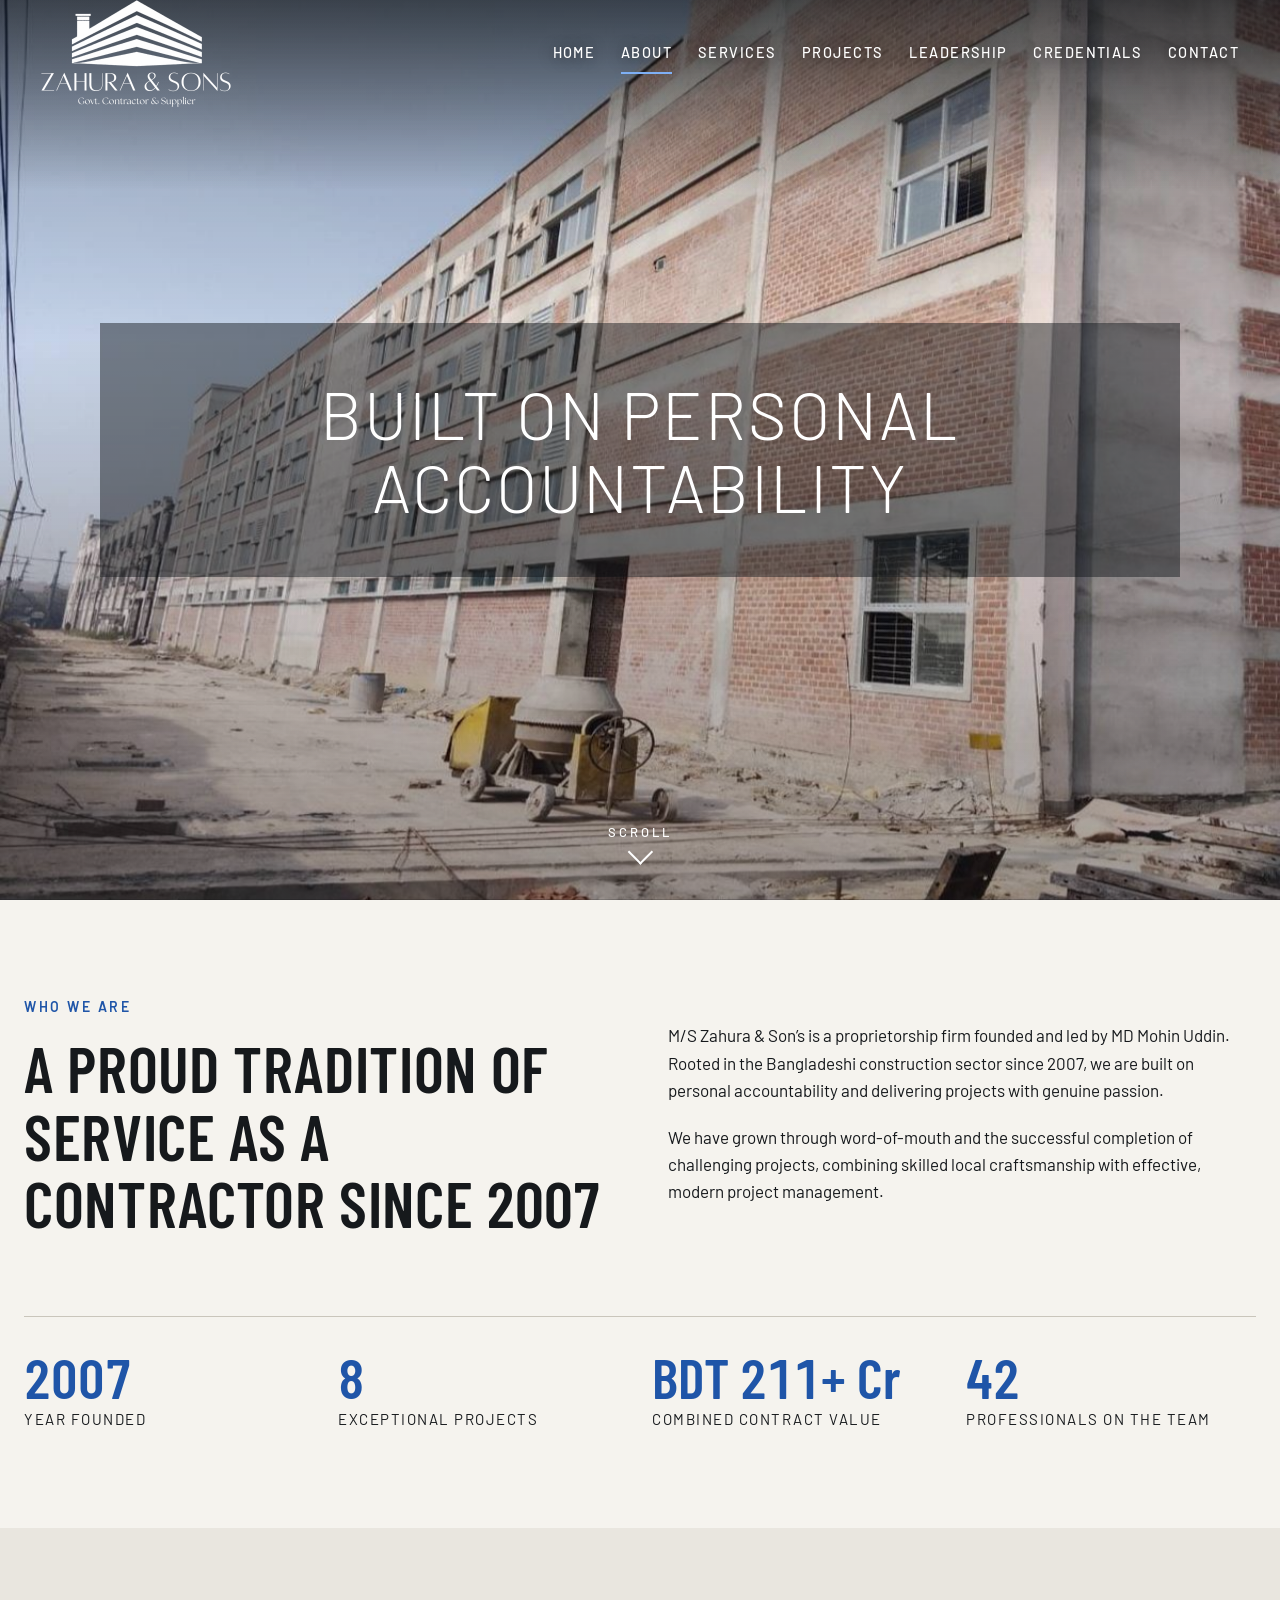
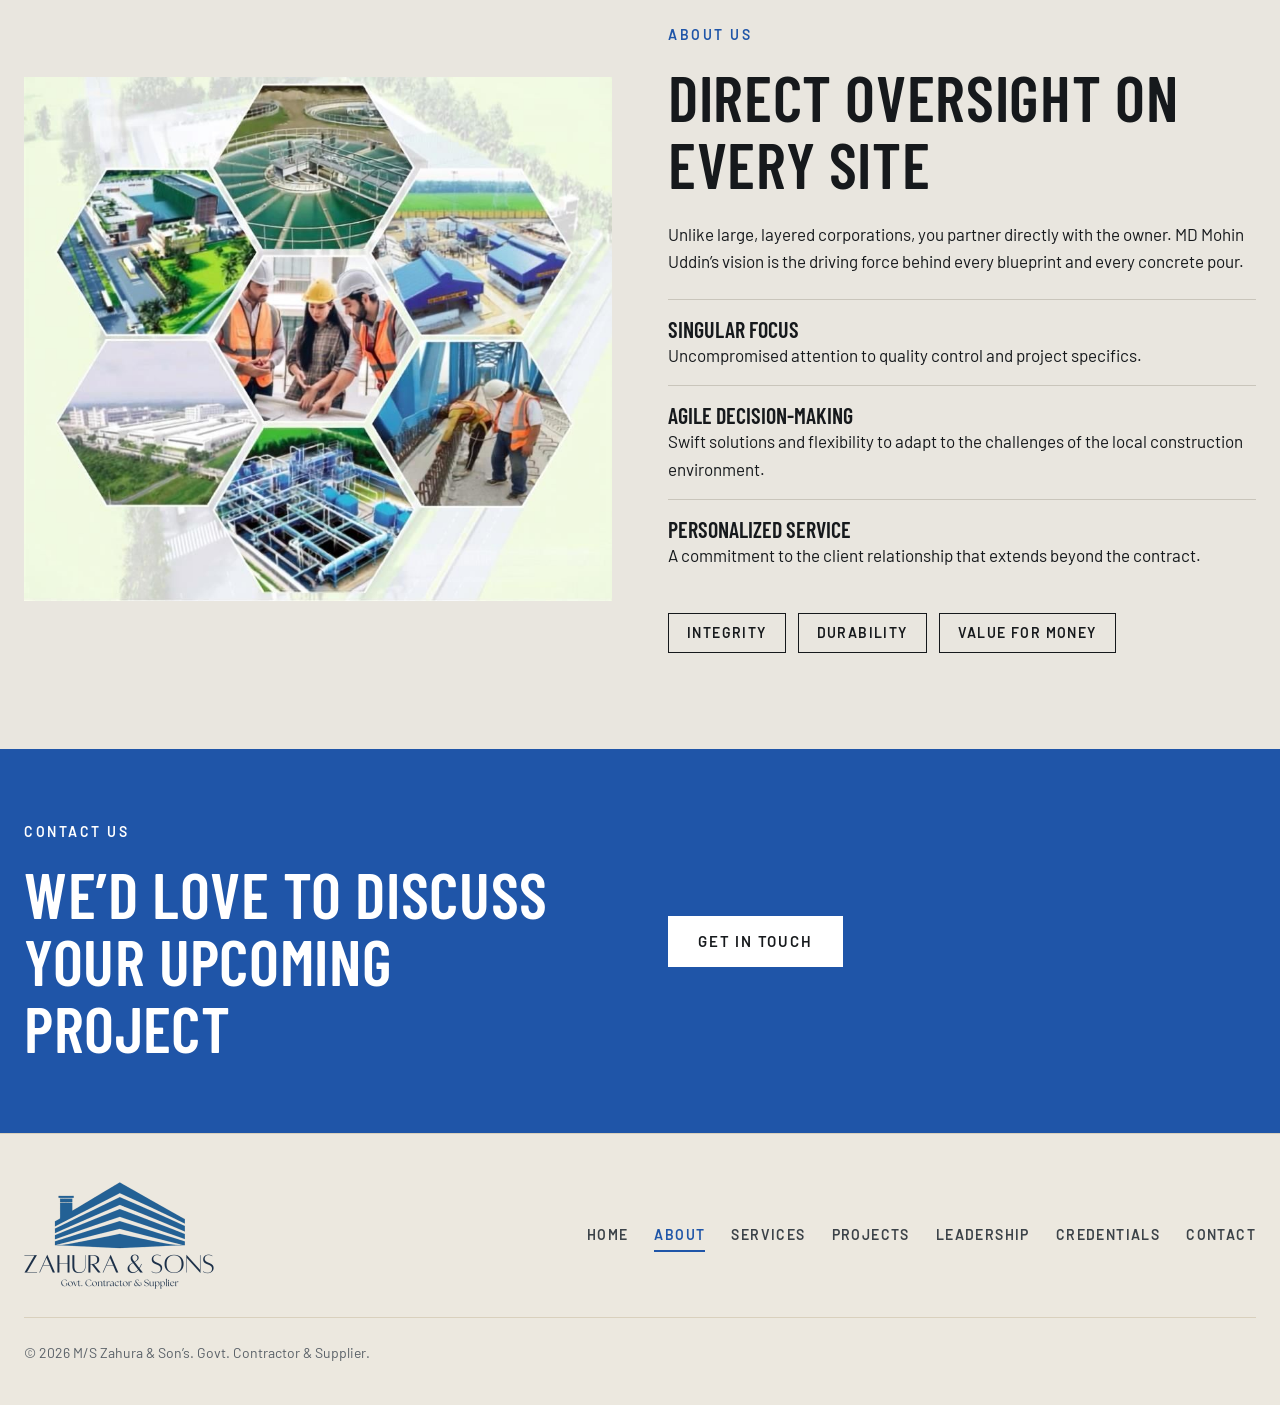
==== about.html @ 0e196f3f "All the files of Zahura & Sons Unchanged main" ====
<!doctype html>
<html lang="en">
<head>
<meta charset="utf-8">
<meta name="viewport" content="width=device-width, initial-scale=1, viewport-fit=cover">
<title>About — M/S Zahura &amp; Son’s</title>
<meta name="description" content="Our story: a proprietorship firm led by MD Mohin Uddin, with direct oversight on every site since 2007.">
<meta name="theme-color" content="#f5f3ee">
<meta property="og:title" content="About — M/S Zahura &amp; Son’s">
<meta property="og:description" content="Our story: a proprietorship firm led by MD Mohin Uddin, with direct oversight on every site since 2007.">
<meta property="og:type" content="website">
<link rel="icon" type="image/png" href="images/favicon.png">
<link rel="apple-touch-icon" href="images/apple-touch-icon.png">
<link rel="preconnect" href="https://fonts.googleapis.com">
<link rel="preconnect" href="https://fonts.gstatic.com" crossorigin>
<link rel="stylesheet" href="https://fonts.googleapis.com/css2?family=Barlow+Condensed:wght@500;600&amp;family=Barlow:wght@300;400;500;600&amp;display=swap">
<link rel="preload" as="image" href="images/projects/trendy-textiles-14.jpg" fetchpriority="high">
<link rel="stylesheet" href="css/styles.css?v=20261030">
</head>
<body>
<a class="skip" href="#main">Skip to content</a>
<header class="site-header top" id="top"><div class="bar">
<a class="brand" href="index.html" aria-label="M/S Zahura &amp; Sons, Govt. Contractor &amp; Supplier: home"><img class="logo-stack" src="images/logo-stacked.png" width="760" height="428" alt="M/S Zahura &amp; Sons, Govt. Contractor &amp; Supplier"><img class="logo-wide" src="images/logo-horizontal.png" width="1100" height="103" alt="M/S Zahura &amp; Sons, Govt. Contractor &amp; Supplier"></a>
<button class="menu" type="button" aria-expanded="false" aria-controls="site-nav" aria-label="Open menu"><span class="bars" aria-hidden="true"><i></i><i></i><i></i></span></button>
<nav class="links" id="site-nav" aria-label="Main"><a href="index.html">Home</a><a href="about.html" class="on" aria-current="page">About</a><a href="services.html">Services</a><a href="projects.html">Projects</a><a href="leadership.html">Leadership</a><a href="credentials.html">Credentials</a><a href="contact.html">Contact</a></nav>
</div></header>
<section class="hero" aria-label="Built on personal accountability">
<div class="hero-bg"><img src="images/projects/trendy-textiles-14.jpg" width="1200" height="1095" alt="Brick factory building built by Zahura &amp; Son’s under a clear sky" fetchpriority="high" decoding="async" style="--pos:50% 38%;--pos-m:72% 40%"></div>
<div class="hero-in"><h1 class="hero-t">Built on personal accountability</h1></div>
<a class="hero-scroll" href="#main">Scroll</a>
</section>
<main id="main"><section class="sec" id="intro"><div class="w"><div class="two"><div><p class="eye">Who we are</p><h2>A proud tradition of service as a contractor since 2007</h2></div><div><p>M/S Zahura &amp; Son’s is a proprietorship firm founded and led by MD Mohin Uddin. Rooted in the Bangladeshi construction sector since 2007, we are built on personal accountability and delivering projects with genuine passion.</p><p class="mt20">We have grown through word-of-mouth and the successful completion of challenging projects, combining skilled local craftsmanship with effective, modern project management.</p></div></div>
<div class="stats"><div><strong>2007</strong><span>Year founded</span></div><div><strong>8</strong><span>Exceptional projects</span></div><div><strong>BDT 222+ Cr</strong><span>Combined contract value</span></div><div><strong>44</strong><span>Professionals on the team</span></div></div></div></section><section class="sec alt about" id="about"><div class="w"><div class="two"><img src="images/about.jpg" alt="Collage of industrial project sites and site engineers"><div><p class="eye">About us</p><h2>Direct oversight on every site</h2><p>Unlike large, layered corporations, you partner directly with the owner. MD Mohin Uddin’s vision is the driving force behind every blueprint and every concrete pour.</p><div class="pts mt24"><p><b>Singular focus</b>Uncompromised attention to quality control and project specifics.</p><p><b>Agile decision-making</b>Swift solutions and flexibility to adapt to the challenges of the local construction environment.</p><p><b>Personalized service</b>A commitment to the client relationship that extends beyond the contract.</p></div><div class="vals"><span>Integrity</span><span>Durability</span><span>Value for money</span></div></div></div></div></section><section class="cta" id="cta"><div class="w"><div class="two"><div><p class="eye">Contact us</p><h2>We’d love to discuss your upcoming project</h2></div><div><a class="btn" href="contact.html">Get in touch</a></div></div></div></section></main>
<footer class="ft"><div class="w"><a class="brand" href="index.html" aria-label="M/S Zahura &amp; Sons: home"><img src="images/logo-stacked.png" width="760" height="428" alt="M/S Zahura &amp; Sons, Govt. Contractor &amp; Supplier" loading="lazy" decoding="async"></a><nav aria-label="Footer"><a href="index.html">Home</a><a href="about.html" class="on" aria-current="page">About</a><a href="services.html">Services</a><a href="projects.html">Projects</a><a href="leadership.html">Leadership</a><a href="credentials.html">Credentials</a><a href="contact.html">Contact</a></nav><span class="copy">© 2026 M/S Zahura &amp; Son’s. Govt. Contractor &amp; Supplier.</span></div></footer>
<script src="js/config.js?v=20261026" defer></script>
<script src="js/main.js?v=20261030" defer></script>
<script src="js/animate.js?v=20261026" defer></script>
</body>
</html>
---- css/styles.css ----
/* ==========================================================================
   M/S Zahura & Son's: stylesheet
   Sections: 1 Base · 2 Header & menu · 3 Full-screen hero · 4 Layout & type
             5 Photo mosaic · 6 Projects · 7 People & credentials · 8 Forms
             9 Footer · 10 Lightbox & extras · 11 Motion · 12 Mobile
   ========================================================================== */

/* ---------- 1. Base ---------- */
:root{
  --paper:#f5f3ee;--ink:#16191c;--night:#101417;--deep:#0a0d0f;
  --blue:#1f55a8;--blue-dk:#17427f;--sky:#7fb0f5;
  --line:#c9c5bb;--muted:#4a5157;--navy:#1a2f47;
  --hdr:#f5f3ee;--hdr-line:#d9d0bd;
  --safe-t:env(safe-area-inset-top,0px);
  --ease:cubic-bezier(.2,.7,.2,1);
}
*{box-sizing:border-box}
html{scroll-behavior:smooth;-webkit-text-size-adjust:100%;text-size-adjust:100%}
body{margin:0;background:var(--paper);color:var(--ink);font:400 17px/1.6 Barlow,system-ui,-apple-system,"Segoe UI",sans-serif;overflow-x:hidden;-webkit-font-smoothing:antialiased}
@supports (overflow:clip){body{overflow-x:clip}}
body.noscroll{overflow:hidden}
img{max-width:100%}
h1,h2,h3,h4{font-family:'Barlow Condensed',Impact,sans-serif;font-weight:600;line-height:1.05;margin:0;text-transform:uppercase;letter-spacing:.01em}
p{margin:0}
a{color:inherit;text-decoration:none}
.w{max-width:1344px;margin:0 auto;padding:0 24px}
.skip{position:fixed;left:12px;top:-60px;z-index:3000;background:var(--blue);color:#fff;padding:12px 18px;font-weight:600;transition:top .2s}
.skip:focus{top:calc(12px + var(--safe-t))}
a:focus-visible,button:focus-visible,input:focus-visible,textarea:focus-visible,img[role=button]:focus-visible{outline:3px solid var(--sky);outline-offset:3px}
.site-header a:focus-visible,.site-header button:focus-visible,.ft a:focus-visible{outline-color:var(--blue)}

/* ---------- 2. Header & menu ---------- */
/* The header lives outside the hero, so no photo or card can ever paint over it. */
.site-header{position:fixed;top:0;left:0;right:0;z-index:1000;transition:transform .45s var(--ease),background-color .3s ease,box-shadow .3s ease}
.site-header.hide{transform:translateY(-110%)}
.bar{position:relative;z-index:1;display:flex;align-items:center;justify-content:space-between;gap:20px}
.brand{display:block;line-height:0}
.brand img{display:block;height:auto}
.brand .logo-stack{width:190px}
.brand .logo-wide{display:none}
.menu{display:none;width:48px;height:48px;padding:0;border:0;background:transparent;cursor:pointer;align-items:center;justify-content:center}
.bars{position:relative;display:block;width:26px;height:18px}
.bars i{position:absolute;left:0;right:0;height:2px;background:var(--navy);transition:transform .3s var(--ease),opacity .2s ease,top .3s var(--ease)}
.bars i:nth-child(1){top:0}.bars i:nth-child(2){top:8px}.bars i:nth-child(3){top:16px}
.menu[aria-expanded=true] .bars i:nth-child(1){top:8px;transform:rotate(45deg)}
.menu[aria-expanded=true] .bars i:nth-child(2){opacity:0}
.menu[aria-expanded=true] .bars i:nth-child(3){top:8px;transform:rotate(-45deg)}
.links{display:flex;align-items:center;gap:clamp(16px,2vw,34px)}
.links a{position:relative;font:500 14.5px/1 Barlow,sans-serif;letter-spacing:.1em;text-transform:uppercase;padding:12px 0;border-bottom:2px solid transparent;transition:border-color .25s ease,color .25s ease}

/* Desktop: transparent over the photo with the logo on a white plate, then a solid light bar once you scroll */
@media(min-width:1100px){
  .bar{padding:0 clamp(24px,3.2vw,56px)}
  .links a{color:#fff;text-shadow:0 1px 14px rgba(0,0,0,.55)}
  .links a:hover,.links a.on{border-color:var(--sky)}
  .site-header.top::before{content:"";position:absolute;left:0;right:0;top:0;height:190px;background:linear-gradient(rgba(8,11,14,.6),rgba(8,11,14,0));pointer-events:none}
  .site-header.top .brand{background:transparent;padding:0;box-shadow:none}
  .site-header.top .brand .logo-stack{filter:brightness(0) invert(1)}
  .site-header:not(.top){background:var(--hdr);box-shadow:0 1px 0 var(--hdr-line),0 10px 28px rgba(16,20,23,.08)}
  .site-header:not(.top) .bar{height:84px}
  .site-header:not(.top) .brand .logo-stack{display:none}
  .site-header:not(.top) .brand .logo-wide{display:block;height:46px;width:auto}
  .site-header:not(.top) .links a{color:var(--navy);text-shadow:none}
  .site-header:not(.top) .links a:hover,.site-header:not(.top) .links a.on{border-color:var(--blue)}
}

/* Phones & tablets: a solid light bar (matches the browser's top strip) and a full-screen menu */
@media(max-width:1099px){
  .site-header{background:var(--hdr);box-shadow:0 1px 0 var(--hdr-line);padding-top:var(--safe-t)}
  .bar{height:64px;padding:0 6px 0 18px}
  .brand .logo-stack{display:none}
  .brand .logo-wide{display:block;width:min(300px,calc(100vw - 92px));height:auto}
  .menu{display:flex}
  .links{position:fixed;left:0;right:0;top:0;z-index:-1;height:100vh;height:100dvh;flex-direction:column;align-items:stretch;justify-content:flex-start;gap:0;padding:calc(var(--safe-t) + 88px) 28px 40px;background:var(--hdr);overflow-y:auto;opacity:0;visibility:hidden;transform:translateY(-10px);transition:opacity .3s ease,transform .35s var(--ease),visibility 0s linear .35s}
  .links.open{opacity:1;visibility:visible;transform:none;transition-delay:0s}
  .links a{font:500 28px/1.15 Barlow,sans-serif;letter-spacing:.05em;color:var(--ink);padding:17px 0;border-bottom:1px solid var(--hdr-line)}
  .links a.on{color:var(--blue)}
}

/* ---------- 3. Full-screen hero (every page) ---------- */
.hero{position:relative;isolation:isolate;overflow:hidden;display:flex;align-items:center;justify-content:center;height:100vh;height:100svh;min-height:540px;background:var(--night);color:#fff}
.hero-bg{position:absolute;inset:0;z-index:-2;will-change:transform}
.hero-bg img{display:block;width:100%;height:100%;max-width:none;object-fit:cover;object-position:var(--pos,50% 50%)}
.hero::after{content:"";position:absolute;inset:0;z-index:-1;background:linear-gradient(180deg,rgba(8,12,16,.3),rgba(8,12,16,.04) 38%,rgba(8,12,16,.38))}
.hero-in{width:100%;display:flex;justify-content:center;padding:0 24px;will-change:transform,opacity}
.hero-t{max-width:min(1080px,100%);margin:0;padding:clamp(26px,4.2vw,58px) clamp(24px,6vw,92px);background:rgba(14,18,22,.46);text-align:center;text-transform:uppercase;font:300 clamp(30px,5.2vw,76px)/1.1 Barlow,sans-serif;letter-spacing:.03em;text-wrap:balance;animation:heroIn 1.1s var(--ease) .15s both}
.hero-scroll{position:absolute;left:50%;bottom:clamp(18px,3.4vh,34px);transform:translateX(-50%);display:flex;flex-direction:column;align-items:center;gap:6px;font:500 13px/1 Barlow,sans-serif;letter-spacing:.22em;text-transform:uppercase;color:#fff;padding:8px 14px}
.hero-scroll::after{content:"";width:16px;height:16px;border-right:2px solid #fff;border-bottom:2px solid #fff;transform:rotate(45deg);margin-top:-2px;animation:bob 1.8s ease-in-out infinite}
main{position:relative;z-index:2;background:var(--paper)}
@media(max-width:700px){.hero-bg img{object-position:var(--pos-m,var(--pos,50% 50%))}}

/* ---------- 4. Layout & type ---------- */
.sec{padding:96px 0}.dk{background:var(--night);color:var(--paper)}.alt{background:#e9e6df}
.eye{font-size:14px;font-weight:600;letter-spacing:.18em;text-transform:uppercase;color:var(--blue);margin-bottom:16px}
.dk .eye{color:var(--sky)}
h2{font-size:clamp(36px,5vw,64px);margin-bottom:24px}
.btn{display:inline-block;background:var(--blue);color:#fff;font:600 15px/1 Barlow,sans-serif;letter-spacing:.12em;text-transform:uppercase;padding:18px 30px;border:0;cursor:pointer;transition:background .25s ease,transform .25s ease,box-shadow .25s ease}
.btn:hover{background:var(--blue-dk);transform:translateY(-3px);box-shadow:0 10px 24px rgba(31,85,168,.35)}
.btn:active{transform:translateY(-1px)}
.btn:disabled{opacity:.8;cursor:progress;transform:none;box-shadow:none}
.lnk{font-weight:600;letter-spacing:.1em;text-transform:uppercase;border-bottom:2px solid var(--blue);padding-bottom:4px;transition:color .25s ease}
.lnk:hover{color:var(--blue)}
.lnk::after{content:"\2192";display:inline-block;margin-left:.6em;transition:transform .25s ease}
.lnk:hover::after{transform:translateX(6px)}
.two{display:flex;flex-wrap:wrap;gap:56px;align-items:center}.two>*{flex:1 1 420px;min-width:0}
.stats{display:flex;flex-wrap:wrap;gap:24px;margin-top:56px;border-top:1px solid var(--line);padding-top:32px}
.stats div{flex:1 1 200px}
.stats strong{display:block;font:600 56px/1 'Barlow Condensed',sans-serif;color:var(--blue);font-variant-numeric:tabular-nums}
.stats span{font-size:15px;text-transform:uppercase;letter-spacing:.1em}
.about img{width:100%;display:block}
.vals{display:flex;flex-wrap:wrap;gap:12px;margin-top:28px}
.vals span{border:1px solid var(--ink);padding:8px 18px;font-weight:600;letter-spacing:.1em;text-transform:uppercase;font-size:14px}
.pts p{padding:16px 0;border-top:1px solid var(--line)}
.pts b{display:block;font:600 22px 'Barlow Condensed',sans-serif;text-transform:uppercase}
.sg{display:grid;grid-template-columns:repeat(auto-fit,minmax(250px,1fr));gap:2px;background:#2a3238;margin-top:48px}
.sc{background:var(--night);padding:36px 28px;transition:background .35s ease,transform .35s ease,box-shadow .35s ease}
.sc:hover{position:relative;z-index:1;background:#171e24;transform:translateY(-6px);box-shadow:inset 0 3px 0 var(--sky),0 18px 30px rgba(0,0,0,.35)}
.sc span{color:var(--sky);font-weight:600;letter-spacing:.14em}
.sc h3{font-size:30px;margin:14px 0}
.sc p{color:#c7ccd0;font-size:16px}
.eqs{display:grid;grid-template-columns:repeat(auto-fill,minmax(200px,1fr));gap:24px;margin-top:64px;padding-top:40px;border-top:1px solid #2a3238}
.eqs strong{display:block;font:600 44px/1 'Barlow Condensed',sans-serif;color:var(--sky);font-variant-numeric:tabular-nums}
.eqs span{font-size:15px;color:#c7ccd0;text-transform:uppercase;letter-spacing:.08em}
.cta{background:var(--blue);color:#fff;padding:72px 0}
.cta .eye{color:#fff}.cta h2{margin:0}
.cta .btn{background:#fff;color:var(--ink)}.cta .btn:hover{background:#e9e6df;box-shadow:0 10px 24px rgba(0,0,0,.25)}
.mt20{margin:20px 0 28px}.mt24{margin-top:24px}.mt40{margin-top:40px}.mt48{margin-top:48px}
.lede{max-width:720px}.lede.dk-l{color:#c7ccd0}

/* ---------- 5. Photo mosaic (Harper-style frame of photos) ---------- */
.gal{display:grid;grid-template-columns:repeat(12,1fr);grid-auto-rows:clamp(110px,15.5vw,330px);gap:3px;background:var(--paper)}
.gal .gs{display:block;width:100%;height:100%;object-fit:cover;background:#2a3238;cursor:zoom-in;transition:filter .4s ease}
.gal .gs:hover{filter:brightness(1.1) saturate(1.05)}
.gal .gs:nth-child(1){grid-column:1/9;grid-row:1/3}
.gal .gs:nth-child(2){grid-column:9/13;grid-row:1}
.gal .gs:nth-child(3){grid-column:9/13;grid-row:2}
.gal .gs:nth-child(4){grid-column:1/7;grid-row:3/5}
.gal .gs:nth-child(5){grid-column:7/13;grid-row:3/5}

/* ---------- 6. Projects ---------- */
.pzg{display:grid;grid-template-columns:repeat(auto-fill,minmax(280px,1fr));gap:24px;margin-top:48px}
.pz{position:relative;margin:0}
.pz .ph{width:100%}
.pz figcaption{margin-top:12px;font:600 26px/1.1 'Barlow Condensed',sans-serif;text-transform:uppercase;transition:color .25s ease}
.pz:hover figcaption{color:var(--blue)}
.pz small{display:block;font:400 15px Barlow,sans-serif;text-transform:none;color:var(--muted)}
.pz-l{position:absolute;inset:0;z-index:2}
.pz-l:focus-visible{outline:3px solid var(--sky)}
.imw{display:block;overflow:hidden}
.imw img{transition:transform .9s var(--ease)}
.pz:hover .imw img,.pc:hover .imw img{transform:scale(1.06)}
.chips{display:flex;flex-wrap:wrap;gap:10px;margin-top:32px;scroll-margin-top:92px}
.chip{font:600 14px Barlow,sans-serif;letter-spacing:.08em;text-transform:uppercase;padding:10px 18px;border:1px solid var(--ink);background:transparent;color:var(--ink);cursor:pointer;transition:background .2s,color .2s,transform .2s}
.chip:hover{transform:translateY(-2px)}
.chip.on{background:var(--blue);border-color:var(--blue);color:#fff}
.pjt{margin-top:72px;scroll-margin-top:92px}
.pjt[hidden]{display:none}
.pjh{display:flex;flex-wrap:wrap;justify-content:space-between;gap:20px;align-items:flex-end;padding-bottom:20px;border-bottom:2px solid var(--ink);margin-bottom:16px}
.pjh h3{font-size:clamp(32px,4vw,52px)}
.pjh p{max-width:560px;color:var(--muted);font-size:16px}
.num{font-weight:600;letter-spacing:.14em;color:var(--blue)}
.val{text-align:right}
.val span{display:block;font-size:13px;letter-spacing:.14em;text-transform:uppercase;color:var(--muted)}
.val strong{font:600 32px/1.1 'Barlow Condensed',sans-serif}
.val em{display:block;font-style:normal;font-size:14px;color:var(--muted)}
.pg{display:grid;grid-template-columns:repeat(auto-fill,minmax(200px,1fr));gap:10px}
.ph{aspect-ratio:4/3}
.feat{height:100%;min-height:0}
@media(min-width:760px){.feat{grid-column:span 2;grid-row:span 2;aspect-ratio:auto}}
img.ph,img.pt,img.cs,img.ws,img.gs{display:block;width:100%;object-fit:cover;background:#2a3238}
.pg .ph{position:relative;cursor:zoom-in;transition:transform .35s ease,box-shadow .35s ease}
.pg .ph:hover{z-index:2;transform:scale(1.035);box-shadow:0 14px 30px rgba(0,0,0,.35)}

/* ---------- 7. People & credentials ---------- */
.lead{display:flex;flex-wrap:wrap;gap:56px;align-items:center;margin-bottom:80px}
.lead>*{flex:1 1 380px;min-width:0}
.lead.nb{margin-bottom:0}
.lead img{width:100%;max-width:440px;display:block}
.lead h3{font-size:clamp(44px,6vw,80px);margin:8px 0 20px}
.lead p{color:#c7ccd0;margin-bottom:14px}
.pcs{display:grid;grid-template-columns:repeat(auto-fill,minmax(220px,1fr));gap:28px}
.pt{aspect-ratio:4/5;margin-bottom:16px;object-position:50% 20%}
.pc h4{font-size:26px}
.pc p{font-size:15px;color:#c7ccd0}
.pc .role{color:var(--sky);font-weight:600;margin-top:6px}
.pc .exp{margin-top:8px;font-size:13px;letter-spacing:.06em;text-transform:uppercase}
.pc .imw{margin-bottom:16px}.pc .imw .pt{margin-bottom:0}
h3.sub{font-size:36px;margin:72px 0 28px;padding-top:24px;border-top:1px solid #2a3238}
h3.sub.first{margin-top:0}
h3.sub.light{border-color:var(--line)}
.cg{display:grid;grid-template-columns:repeat(auto-fill,minmax(220px,1fr));gap:24px}
.cf{margin:0}
.cs{aspect-ratio:380/540;border:1px solid var(--line)}
.cf figcaption{margin-top:10px;font-weight:600;font-size:15px}
.wg{display:grid;grid-template-columns:repeat(auto-fill,minmax(110px,1fr));gap:6px;margin-top:20px}
.ws{aspect-ratio:230/320;border:1px solid var(--line)}
img.cs,img.ws{object-fit:contain;background:#ece9e2;cursor:zoom-in;position:relative;transition:transform .35s ease,box-shadow .35s ease}
.cs:hover,.ws:hover{z-index:2;transform:translateY(-4px);box-shadow:0 12px 24px rgba(0,0,0,.2)}

/* ---------- 8. Forms & contact ---------- */
form{display:flex;flex-direction:column;gap:18px}
label{font-size:13px;letter-spacing:.14em;text-transform:uppercase;display:block;margin-bottom:6px}
input,textarea{width:100%;background:#1b2126;border:1px solid #3a444c;color:var(--paper);padding:14px;font:17px Barlow,sans-serif;border-radius:0;transition:border-color .2s ease,background .2s ease}
input:focus,textarea:focus{border-color:var(--sky);background:#20282f}
input.bad,textarea.bad{border-color:#ff8a78}
.ct p{margin-bottom:14px;color:#c7ccd0}
.ct b{color:var(--paper);display:block;font-size:13px;letter-spacing:.14em;text-transform:uppercase}
.ct a{color:var(--sky);border-bottom:1px solid transparent}.ct a:hover{border-color:var(--sky)}
.ct p[hidden],.fnote[hidden]{display:none}
.fnote{font-size:14px;color:#aab1b6;margin:0}
.hp{position:absolute;left:-9999px;width:1px;height:1px;overflow:hidden}
#form-status{min-height:1.6em;margin:0;font-weight:500}
#form-status.ok{color:#9be3a8}#form-status.err{color:#ffb4a8}

/* ---------- 9. Footer (light, so the exact logo shows in its own colours) ---------- */
.ft{position:relative;z-index:2;background:#ece8df;color:#3b4248;padding:48px 0 40px;border-top:1px solid var(--hdr-line);font-size:15px}
.ft .w{display:flex;flex-wrap:wrap;gap:28px 48px;justify-content:space-between;align-items:center}
.ft .brand img{width:190px}
.ft nav{display:flex;flex-wrap:wrap;gap:8px 26px}
.ft nav a{font:600 14px/1 Barlow,sans-serif;letter-spacing:.1em;text-transform:uppercase;padding:8px 0;border-bottom:2px solid transparent;transition:color .2s,border-color .2s}
.ft nav a:hover,.ft nav a.on{color:var(--blue);border-color:var(--blue)}
.ft .copy{flex:1 1 100%;padding-top:24px;border-top:1px solid var(--hdr-line);color:#5a6168;font-size:14px}

/* ---------- 10. Lightbox, ticker, progress, back-to-top ---------- */
.lb{position:fixed;inset:0;z-index:2000;background:rgba(6,9,11,.94);display:flex;align-items:center;justify-content:center;padding:24px;animation:fade .25s ease both}
.lb[hidden]{display:none}
.lb img{max-width:100%;max-height:100%;object-fit:contain;animation:pop .35s var(--ease) both}
.lb-x{position:absolute;top:calc(16px + var(--safe-t));right:20px;background:#fff;color:var(--ink);border:0;font-size:28px;line-height:1;width:48px;height:48px;cursor:pointer}
.lb-n{position:absolute;top:50%;transform:translateY(-50%);width:52px;height:72px;border:0;background:rgba(255,255,255,.12);color:#fff;font-size:44px;line-height:1;cursor:pointer;transition:background .2s}
.lb-n:hover{background:rgba(255,255,255,.3)}.lb-n[hidden]{display:none}
.lb-p{left:12px}.lb-f{right:12px}
.lb-c{position:absolute;left:0;right:0;bottom:14px;text-align:center;color:#c7ccd0;font-size:14px;letter-spacing:.08em;padding:0 70px}
.tick{overflow:hidden;background:var(--blue);color:#fff;padding:18px 0;border-block:1px solid rgba(255,255,255,.15)}
.tick-t{display:flex;width:max-content;animation:marq 38s linear infinite}
.tick:hover .tick-t{animation-play-state:paused}
.tick span{font:600 26px/1 'Barlow Condensed',sans-serif;letter-spacing:.1em;text-transform:uppercase;padding:0 28px;white-space:nowrap;display:flex;align-items:center;gap:56px}
.tick span::after{content:"\25C6";font-size:11px;opacity:.6}
.prog{position:fixed;top:0;left:0;right:0;height:3px;background:linear-gradient(90deg,var(--blue),var(--sky));transform:scaleX(0);transform-origin:0 50%;z-index:1100;pointer-events:none}
.totop{position:fixed;right:20px;bottom:calc(20px + env(safe-area-inset-bottom,0px));z-index:900;width:48px;height:48px;border:0;background:var(--blue);color:#fff;font-size:22px;line-height:1;cursor:pointer;opacity:0;visibility:hidden;transform:translateY(14px);transition:opacity .3s ease,transform .3s ease,visibility .3s,background .2s ease}
.totop.show{opacity:1;visibility:visible;transform:none}
.totop.show:hover{background:var(--blue-dk);transform:translateY(-3px)}

/* ---------- 11. Motion ---------- */
@keyframes heroIn{from{opacity:0;transform:translateY(18px)}to{opacity:1;transform:none}}
@keyframes fade{from{opacity:0}to{opacity:1}}
@keyframes pop{from{opacity:0;transform:scale(.96)}to{opacity:1;transform:none}}
@keyframes bob{0%,100%{transform:translateY(0) rotate(45deg)}50%{transform:translateY(6px) rotate(45deg)}}
@keyframes spin{to{transform:rotate(360deg)}}
@keyframes marq{to{transform:translateX(-50%)}}
@keyframes flt{from{opacity:0;transform:translateY(22px)}to{opacity:1;transform:none}}
@keyframes rise{from{opacity:0;transform:translateY(14px)}to{opacity:1;transform:none}}
article.flt{animation:flt .6s var(--ease) both}
#form-status.ok,#form-status.err{animation:rise .5s ease both}
.btn.loading{color:transparent;position:relative}
.btn.loading::after{content:"";position:absolute;left:50%;top:50%;width:20px;height:20px;margin:-10px 0 0 -10px;border:3px solid rgba(255,255,255,.4);border-top-color:#fff;border-radius:50%;animation:spin .7s linear infinite}
/* Scroll reveal: classes are added by js/animate.js only to blocks that start below the screen */
.rv{opacity:0;transform:translate3d(0,26px,0);transition:opacity .75s var(--ease),transform .75s var(--ease)!important;transition-delay:var(--d,0ms)!important}
.rv.in{opacity:1;transform:none}
@media(prefers-reduced-motion:reduce){
  html{scroll-behavior:auto}
  *,*::before,*::after{animation-duration:.001ms!important;animation-delay:0s!important;animation-iteration-count:1!important;transition-duration:.001ms!important;transition-delay:0s!important}
  .rv{opacity:1;transform:none}
  .tick-t{animation:none;flex-wrap:wrap;width:auto}
}
@media print{.rv{opacity:1!important;transform:none!important}.prog,.totop,.site-header{display:none}.hero{height:auto;min-height:320px}}

/* ---------- 12. Mobile ---------- */
@media(max-width:860px){.sec{padding:64px 0}.val{text-align:left}}
@media(max-width:700px){
  .gal{grid-template-columns:1fr 1fr;grid-auto-rows:44vw}
  .gal .gs:nth-child(n){grid-column:auto;grid-row:auto}
  .gal .gs:nth-child(1){grid-column:1/3;height:64vw}
  .chips{gap:8px;margin-top:24px}
  .chip{font-size:13px;padding:9px 13px}
  .hero-t{padding:24px 22px}
  .lb-n{width:40px;height:56px;font-size:34px}.lb-p{left:4px}.lb-f{right:4px}
  .ft .w{flex-direction:column;align-items:flex-start}
}
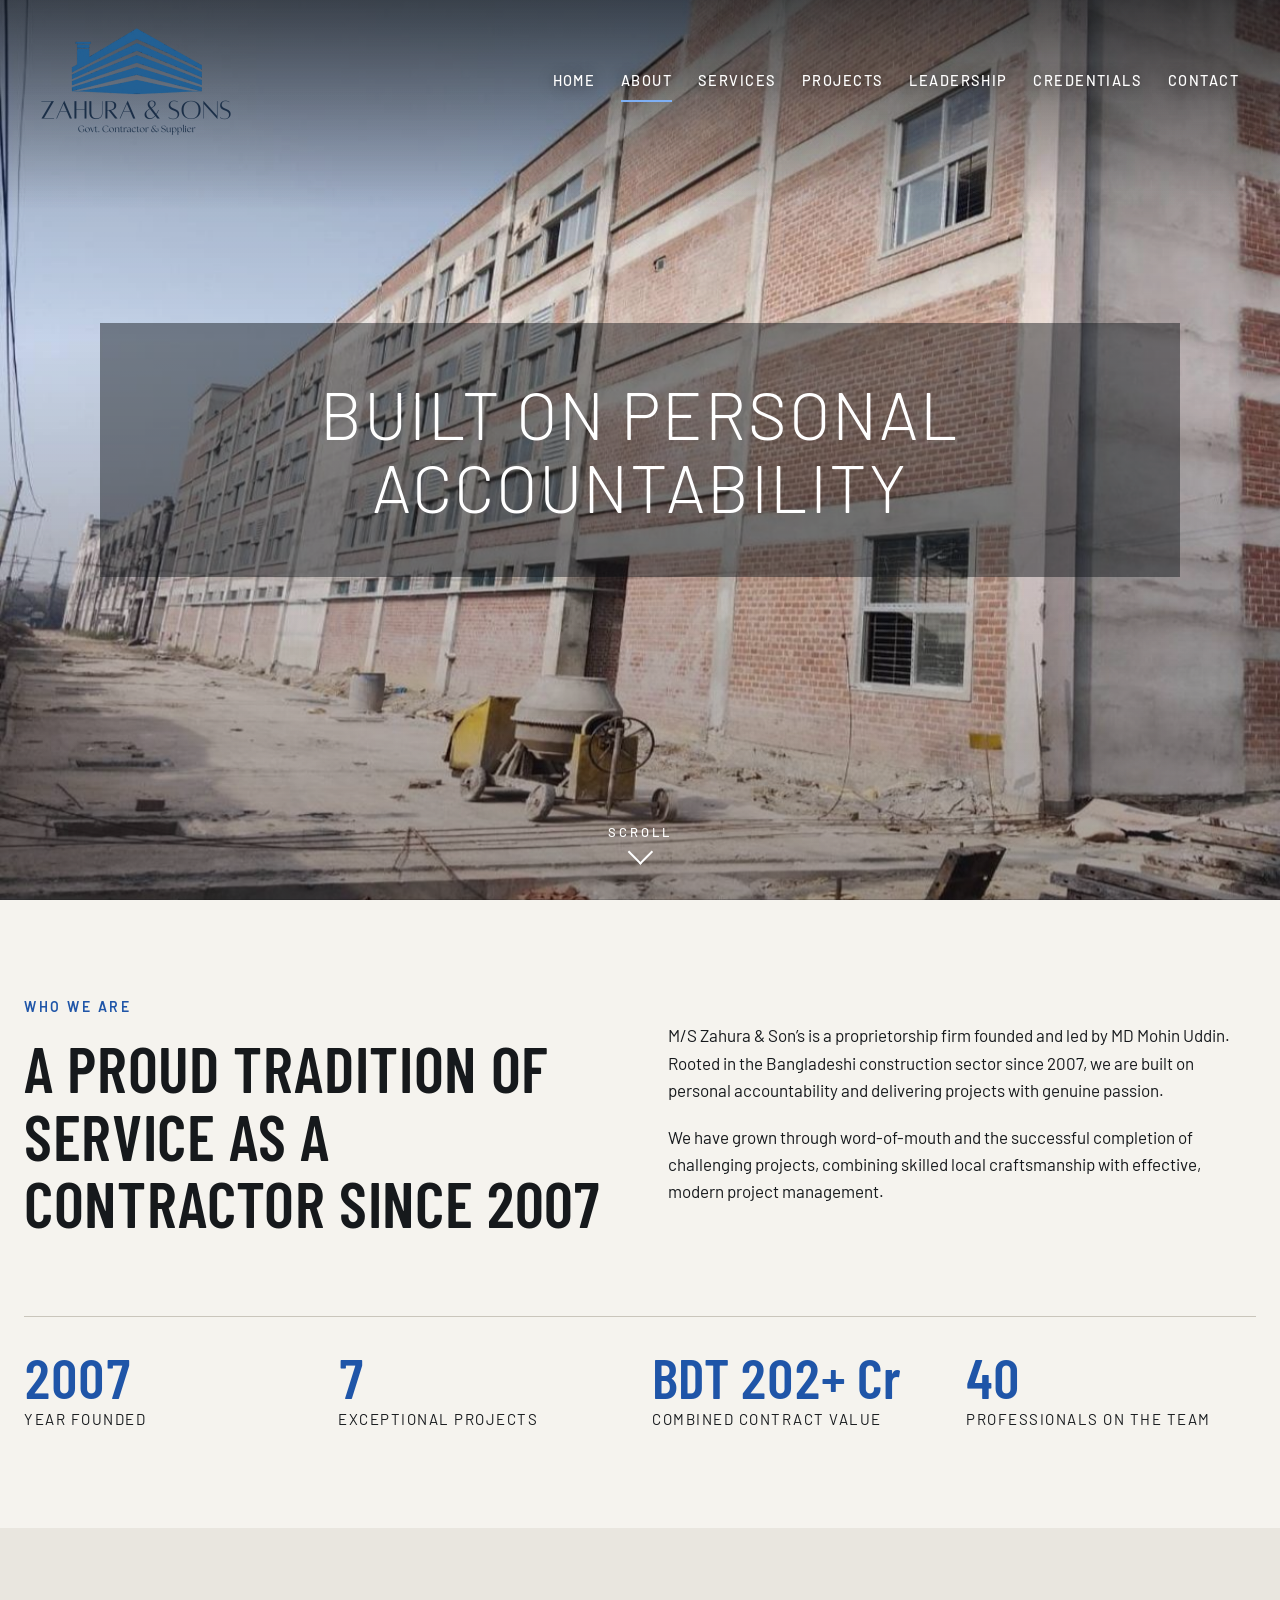
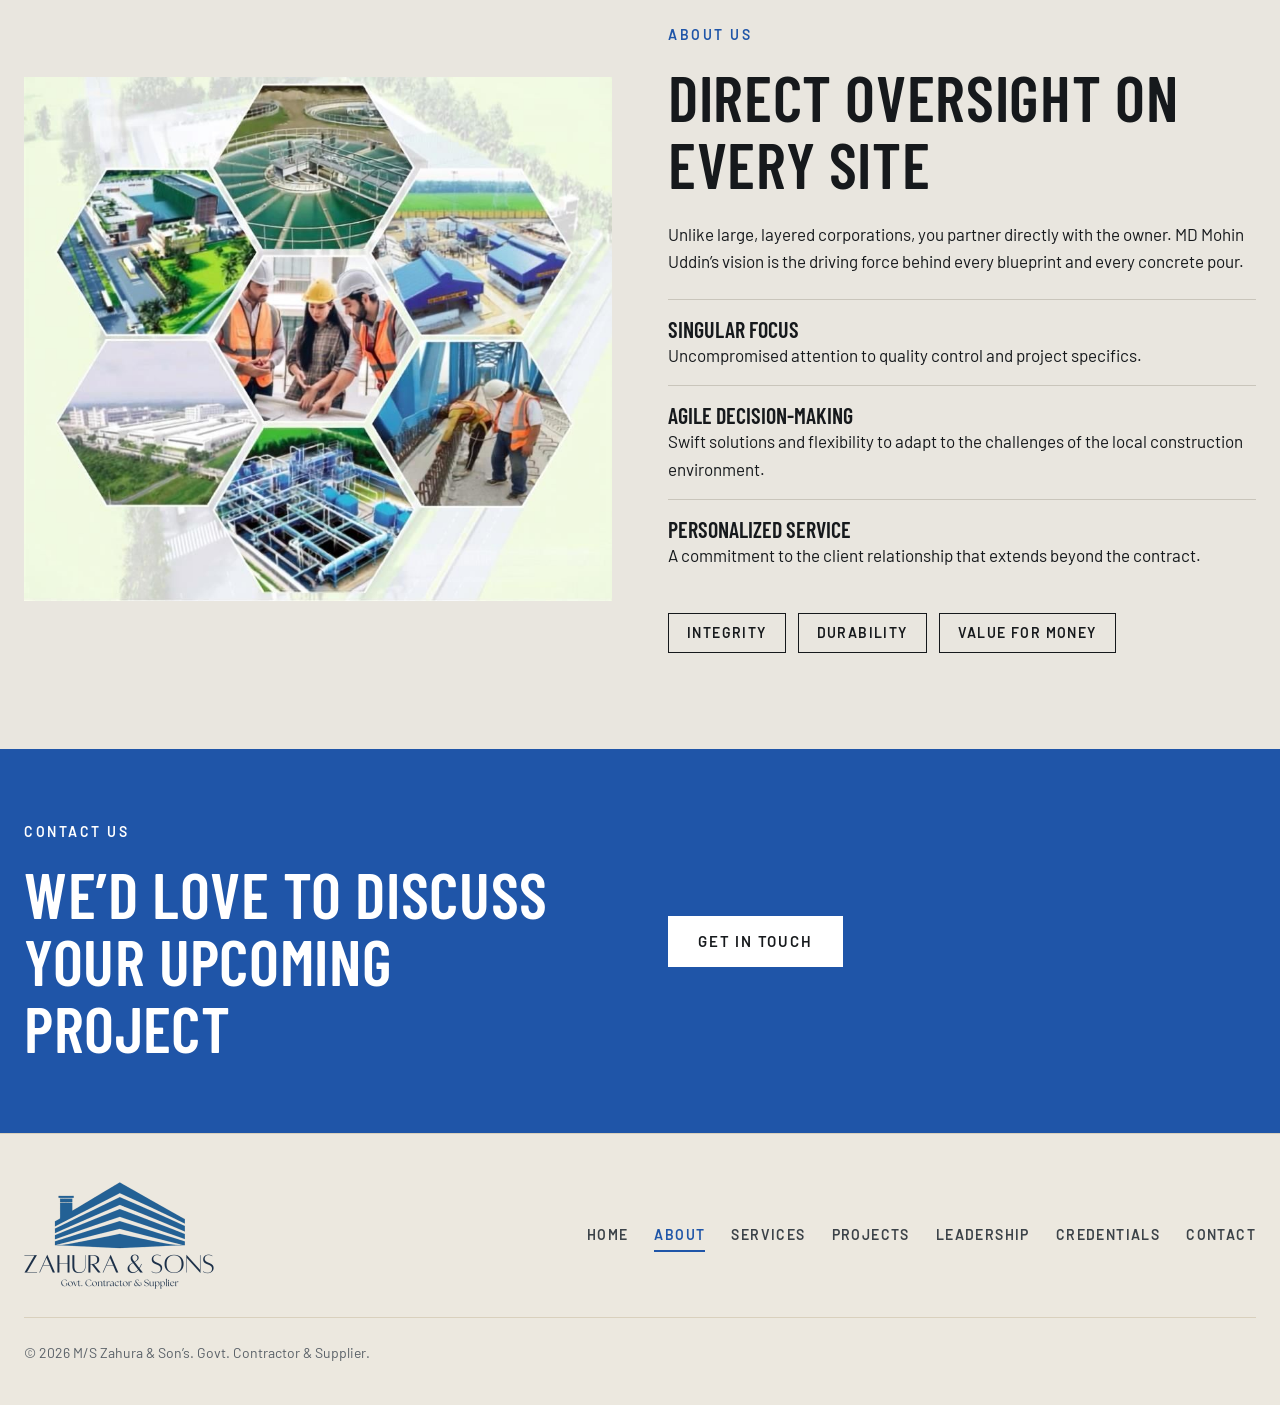
==== commit f559442a: "updated logo and logo position" ====
--- a/about.html
+++ b/about.html
@@ -15,7 +15,7 @@
 <link rel="preconnect" href="https://fonts.gstatic.com" crossorigin>
 <link rel="stylesheet" href="https://fonts.googleapis.com/css2?family=Barlow+Condensed:wght@500;600&amp;family=Barlow:wght@300;400;500;600&amp;display=swap">
 <link rel="preload" as="image" href="images/projects/trendy-textiles-14.jpg" fetchpriority="high">
-<link rel="stylesheet" href="css/styles.css?v=20261030">
+<link rel="stylesheet" href="css/styles.css?v=20261031">
 </head>
 <body>
 <a class="skip" href="#main">Skip to content</a>
--- a/css/styles.css
+++ b/css/styles.css
@@ -48,14 +48,14 @@
 .links{display:flex;align-items:center;gap:clamp(16px,2vw,34px)}
 .links a{position:relative;font:500 14.5px/1 Barlow,sans-serif;letter-spacing:.1em;text-transform:uppercase;padding:12px 0;border-bottom:2px solid transparent;transition:border-color .25s ease,color .25s ease}
 
-/* Desktop: transparent over the photo with the logo on a white plate, then a solid light bar once you scroll */
+/* Desktop: original-color transparent logo over the photo, then a solid light bar once you scroll */
 @media(min-width:1100px){
   .bar{padding:0 clamp(24px,3.2vw,56px)}
+  .site-header.top .bar{padding:28px clamp(24px,3.2vw,56px) 18px}
   .links a{color:#fff;text-shadow:0 1px 14px rgba(0,0,0,.55)}
   .links a:hover,.links a.on{border-color:var(--sky)}
-  .site-header.top::before{content:"";position:absolute;left:0;right:0;top:0;height:190px;background:linear-gradient(rgba(8,11,14,.6),rgba(8,11,14,0));pointer-events:none}
+  .site-header.top::before{content:"";position:absolute;left:0;right:0;top:0;height:210px;background:linear-gradient(rgba(8,11,14,.6),rgba(8,11,14,0));pointer-events:none}
   .site-header.top .brand{background:transparent;padding:0;box-shadow:none}
-  .site-header.top .brand .logo-stack{filter:brightness(0) invert(1)}
   .site-header:not(.top){background:var(--hdr);box-shadow:0 1px 0 var(--hdr-line),0 10px 28px rgba(16,20,23,.08)}
   .site-header:not(.top) .bar{height:84px}
   .site-header:not(.top) .brand .logo-stack{display:none}
